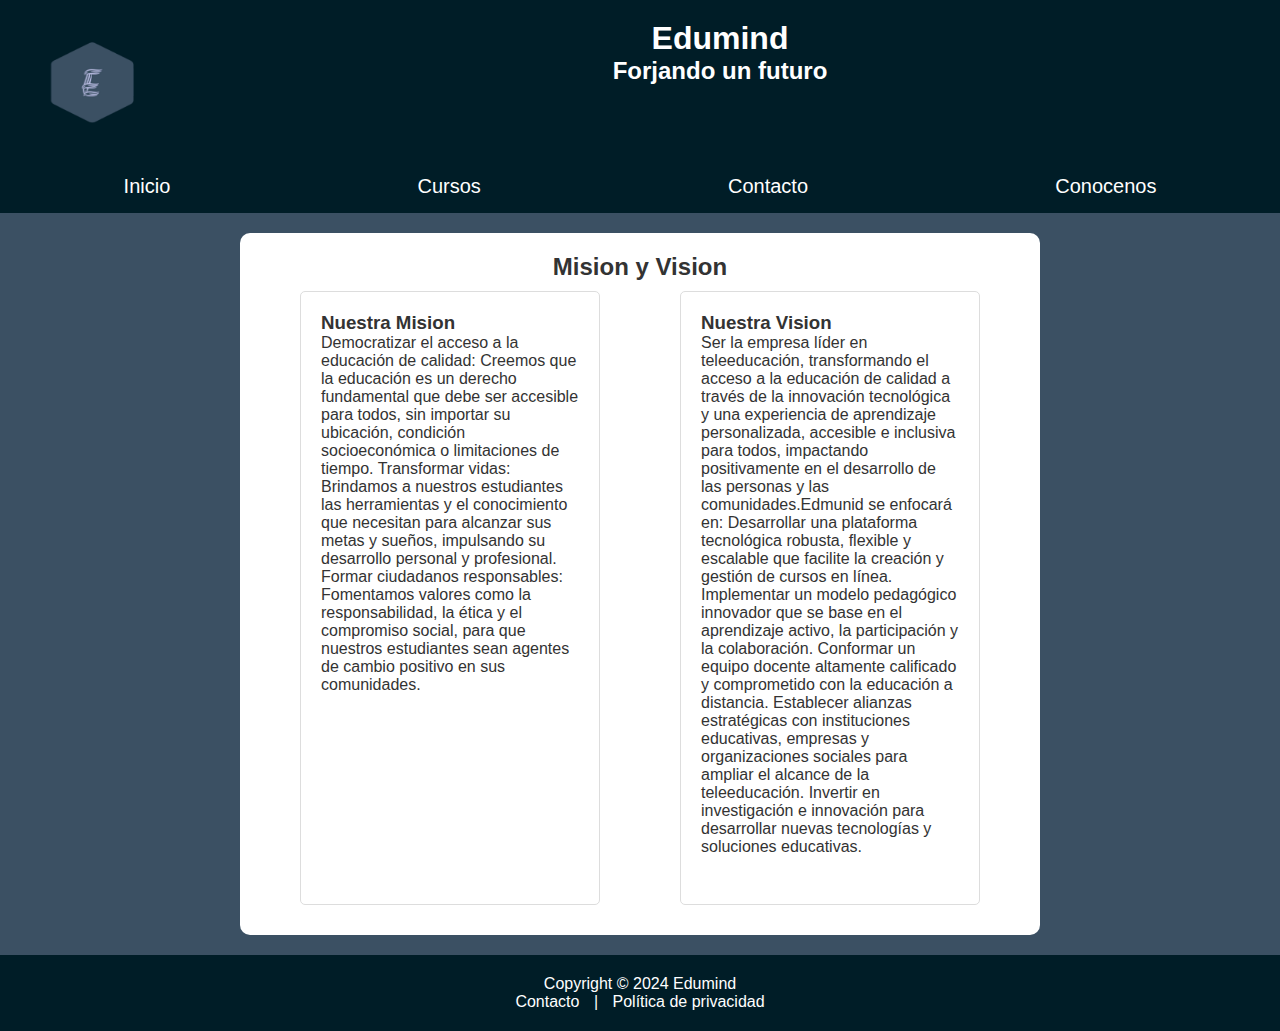
==== Conocenos.html @ e35d8a37 "Add files via upload" ====
<!DOCTYPE html>
<html lang="es">
<head>
  <meta charset="UTF-8">
  <meta name="viewport" content="width=device-width, initial-scale=1.0">
  <title>Conocenos</title>
  <link rel="stylesheet" href="css/stylepag.css">
</head>
<body>
  <header>
    <a href="index.html"><img src="img/logo.png" alt="Edumind"></a>
    <h1>Edumind</h1>
    <h2>Forjando un futuro</h2>
  </header>
  <main>
    <nav>
		<ul class="menu-horizontal">
			<li><a href="index.html">Inicio</a></li>
			<li>
				<a href="#">Cursos</a>	
			</li>
			<li>
				<a href="#">Contacto</a>	
			</li>
			<li><a href="#">Conocenos</a></li>
		</ul>
	</nav>

  <section class="cursos">
    <h2>Mision y Vision</h2>
    <div class="grid-cursos">
      <article class="curso">
        <h3>Nuestra Mision</h3>
        <p>Democratizar el acceso a la educación de calidad: Creemos que la educación es un derecho fundamental que debe ser accesible para todos, sin importar su ubicación, condición socioeconómica o limitaciones de tiempo.
          Transformar vidas: Brindamos a nuestros estudiantes las herramientas y el conocimiento que necesitan para alcanzar sus metas y sueños, impulsando su desarrollo personal y profesional.
          Formar ciudadanos responsables: Fomentamos valores como la responsabilidad, la ética y el compromiso social, para que nuestros estudiantes sean agentes de cambio positivo en sus comunidades.
          </p>
        <br>
      </article>
      <article class="curso">
        <h3>Nuestra Vision</h3>
        <p>Ser la empresa líder en teleeducación, transformando el acceso a la educación de calidad a través de la innovación tecnológica y una experiencia de aprendizaje personalizada, accesible e inclusiva para todos, impactando positivamente en el desarrollo de las personas y las comunidades.Edmunid se enfocará en:
          Desarrollar una plataforma tecnológica robusta, flexible y escalable que facilite la creación y gestión de cursos en línea.
          Implementar un modelo pedagógico innovador que se base en el aprendizaje activo, la participación y la colaboración.
          Conformar un equipo docente altamente calificado y comprometido con la educación a distancia.
          Establecer alianzas estratégicas con instituciones educativas, empresas y organizaciones sociales para ampliar el alcance de la teleeducación.
          Invertir en investigación e innovación para desarrollar nuevas tecnologías y soluciones educativas.
          </p>
        <br>
      </article>
    </div>
  </section>

  </main>
  <footer>
    <p>Copyright &copy; 2024 Edumind</p>
    <a href="#">Contacto</a> | <a href="#">Política de privacidad</a>
  </footer>
</body>
</html>
---- css/stylepag.css ----
* {
    margin: 0;
    padding: 0;
    box-sizing: border-box;
  }
  
  /* Estilos generales */
  body {
    font-family: sans-serif;
    color: #333;
	background-color: #3b5063;
    display: flex;
    flex-direction: column;
    min-height: 100vh;
  }
  
  /* Header */
  header {
    background-color: rgba(0,29,39,255);
    color: #fff;
    padding: 20px;
    text-align: center;
  }
  
  header h1 {
    font-size: 2em;
    margin-top: 0;
  }
  
  header h2 {
    font-size: 1.5em;
    margin-bottom: 0;
  }
  
  header img {
    width: 140px;
    height: 120px;
    float: left;
    margin-right: 20px;
    
  }

nav{
	max-width: 100%;
	margin: ato;
	background-color: rgba(0,29,39,255);
	font-size: 20px;
	
}
.menu-horizontal{
	list-style: none;
	display: flex;
	justify-content: space-around;
}
.menu-horizontal > li > a{
	display: block;
	padding: 15px 20px;
	color: white;
	text-decoration: none;
}
.menu-horizontal > li:hover{
	background-color: #3b5063;
}
.menu-vertical{
	position: absolute;
	display: none;
	list-style: none;
	width: 200px;
	background-color: rgba(0, 0, 0, .5);
}
.menu-horizontal li:hover .menu-vertical{
	display: block;
}
.menu-vertical li:hover{
	background-color: black;
}

.menu-vertical li a{
	display: block;
	color: white;
	text-decoration: none;
	padding: 15px 15px 15px 20px;
}

  /* Sección de cursos */
.cursos {
  background-color: #fff;
  padding: 20px;
  margin: 20px auto;
  max-width: 800px;
  border-radius: 10px;
  text-align: center;
}

.cursos h2 {
  margin-top: 0;
}

.grid-cursos {
  display: flex;
  flex-wrap: wrap;
  justify-content: space-around;
}

.curso {
  width: 300px;
  margin: 10px;
  padding: 20px;
  border: 1px solid #ddd;
  border-radius: 5px;
  text-align: left;
}

.curso h3 {
  margin-top: 0;
}

.curso p {
  margin-bottom: 10px;
}


  /* Footer */
  footer {
    background-color: rgba(0,29,39,255);
    color: #fff;
    padding: 20px;
    text-align: center;
    margin-top: auto;
  }
  
  footer p {
    margin: 0;
  }
  
  footer a {
    color: #fff;
    text-decoration: none;
    margin: 0 10px;
  }
  /* Media queries para dispositivos móviles */
@media (max-width: 768px) {

  .grid-cursos {
    flex-direction: column;
  }
}
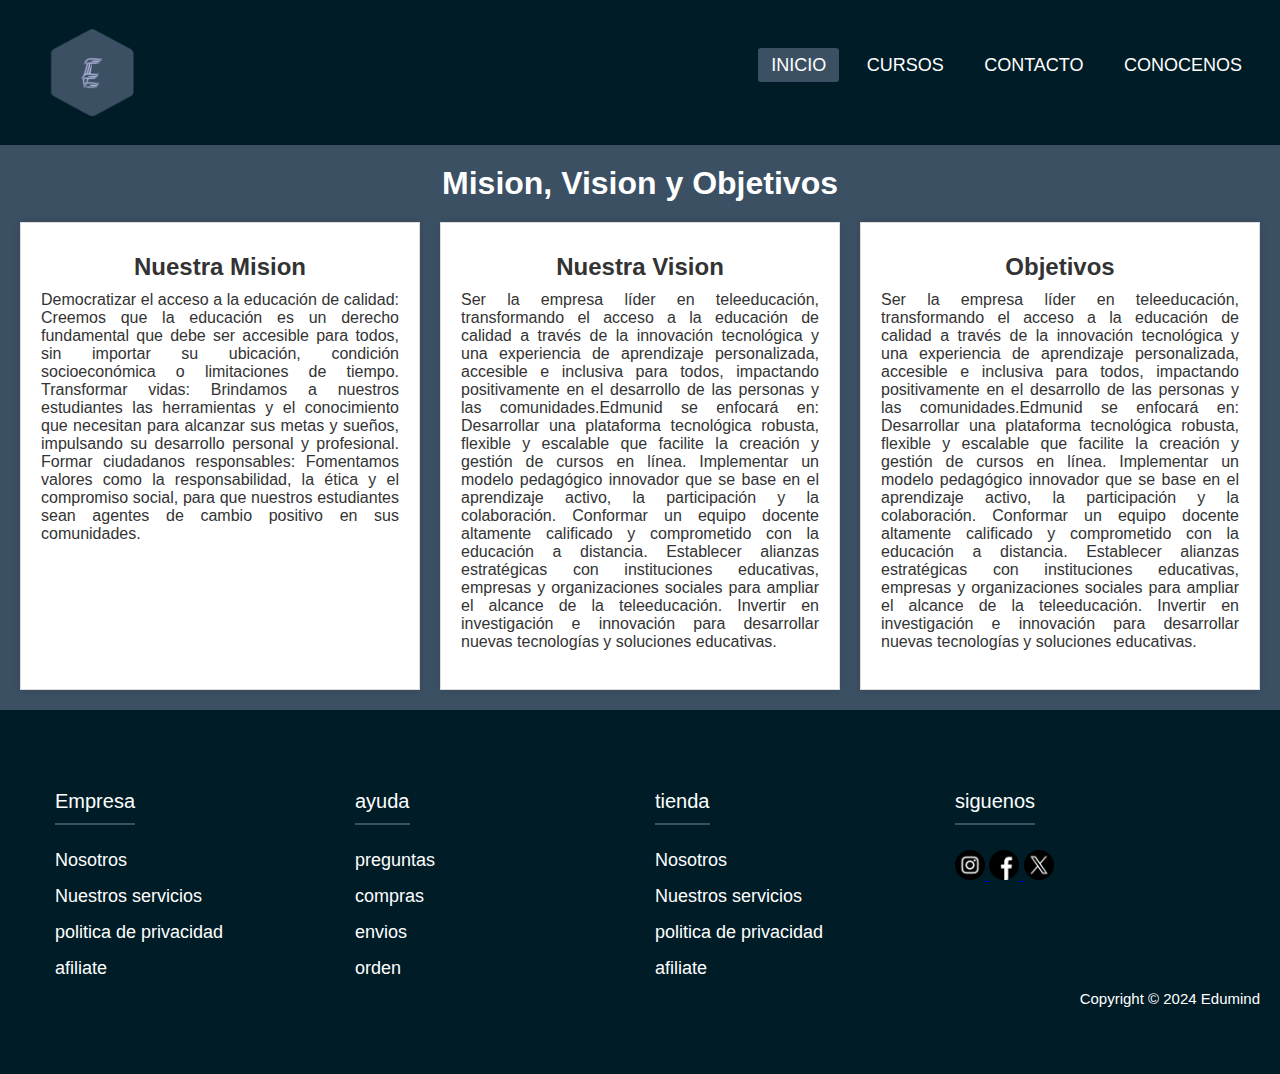
==== commit 0272efb3: "Add files via upload" ====
--- a/Conocenos.html
+++ b/Conocenos.html
@@ -9,27 +9,26 @@
 <body>
   <header>
     <a href="index.html"><img src="img/logo.png" alt="Edumind"></a>
-    <h1>Edumind</h1>
-    <h2>Forjando un futuro</h2>
+   
   </header>
   <main>
     <nav>
-		<ul class="menu-horizontal">
-			<li><a href="index.html">Inicio</a></li>
-			<li>
-				<a href="#">Cursos</a>	
-			</li>
-			<li>
-				<a href="#">Contacto</a>	
-			</li>
-			<li><a href="#">Conocenos</a></li>
-		</ul>
-	</nav>
+      <input type="checkbox" id="check">
+  <label for="check" class="checkbtn">
+  <i class="fas fa-bars"></i>
+  </label>
+      <ul>
+        <li><a href="index.html" class="active" href="#">Inicio</a></li>
+        <li><a href="cursos.html">Cursos</a></li>
+        <li><a href="contacto.html">Contacto</a></li>
+        <li><a href="Conocenos.html">Conocenos</a></li>
+      </ul>
+    </nav>
 
-  <section class="cursos">
-    <h2>Mision y Vision</h2>
-    <div class="grid-cursos">
-      <article class="curso">
+  <section class="informa">
+    <h2>Mision, Vision y Objetivos</h2>
+    <div class="grid-informa">
+      <article class="info">
         <h3>Nuestra Mision</h3>
         <p>Democratizar el acceso a la educación de calidad: Creemos que la educación es un derecho fundamental que debe ser accesible para todos, sin importar su ubicación, condición socioeconómica o limitaciones de tiempo.
           Transformar vidas: Brindamos a nuestros estudiantes las herramientas y el conocimiento que necesitan para alcanzar sus metas y sueños, impulsando su desarrollo personal y profesional.
@@ -37,8 +36,19 @@
           </p>
         <br>
       </article>
-      <article class="curso">
+      <article class="info">
         <h3>Nuestra Vision</h3>
+        <p>Ser la empresa líder en teleeducación, transformando el acceso a la educación de calidad a través de la innovación tecnológica y una experiencia de aprendizaje personalizada, accesible e inclusiva para todos, impactando positivamente en el desarrollo de las personas y las comunidades.Edmunid se enfocará en:
+          Desarrollar una plataforma tecnológica robusta, flexible y escalable que facilite la creación y gestión de cursos en línea.
+          Implementar un modelo pedagógico innovador que se base en el aprendizaje activo, la participación y la colaboración.
+          Conformar un equipo docente altamente calificado y comprometido con la educación a distancia.
+          Establecer alianzas estratégicas con instituciones educativas, empresas y organizaciones sociales para ampliar el alcance de la teleeducación.
+          Invertir en investigación e innovación para desarrollar nuevas tecnologías y soluciones educativas.
+          </p>
+        <br>
+      </article>
+      <article class="info">
+        <h3>Objetivos</h3>
         <p>Ser la empresa líder en teleeducación, transformando el acceso a la educación de calidad a través de la innovación tecnológica y una experiencia de aprendizaje personalizada, accesible e inclusiva para todos, impactando positivamente en el desarrollo de las personas y las comunidades.Edmunid se enfocará en:
           Desarrollar una plataforma tecnológica robusta, flexible y escalable que facilite la creación y gestión de cursos en línea.
           Implementar un modelo pedagógico innovador que se base en el aprendizaje activo, la participación y la colaboración.
@@ -53,8 +63,63 @@
 
   </main>
   <footer>
-    <p>Copyright &copy; 2024 Edumind</p>
-    <a href="#">Contacto</a> | <a href="#">Política de privacidad</a>
+    <footer class="footer">
+
+      <div class="container">
+  
+        <div class="footer-row">
+        
+            <div class="footer-links">
+                <h4>Empresa</h4>
+                <ul>
+                  <li><a href="#">Nosotros</a></li>
+                  <li><a href="#">Nuestros servicios</a></li>
+                  <li><a href="#">politica de privacidad</a></li>
+                  <li><a href="#">afiliate</a></li>
+                </ul>
+            </div>
+            <div class="footer-links">
+              <h4>ayuda</h4>
+              <ul>
+                <li><a href="#">preguntas</a></li>
+                <li><a href="#">compras</a></li>
+                <li><a href="#">envios</a></li>
+                <li><a href="#">orden</a></li>
+              </ul>
+          </div>
+          <div class="footer-links">
+            <h4>tienda</h4>
+            <ul>
+              <li><a href="#">Nosotros</a></li>
+              <li><a href="#">Nuestros servicios</a></li>
+              <li><a href="#">politica de privacidad</a></li>
+              <li><a href="#">afiliate</a></li>
+            </ul>
+        </div>
+        <div class="footer-links">
+          <h4>siguenos</h4>
+          <div class="social-link">
+              <a href="https://www.instagram.com/usuario_instagram" target="_blank" title="Instagram">
+                <img src="img/insta.png" alt="Instagram">
+              </a>
+              <a href="https://www.facebook.com/profile.php?id=61556702572410" target="_blank" title="Facebook">
+                <img src="img/face.png" alt="Facebook">
+              </a>
+              <a href="https://twitter.com/Edumind139920" target="_blank" title="Twitter">
+                <img src="img/x.png" alt="Twitter">
+              </a>
+            
+          </div>
+          <br>
+          <br>
+          <p>Copyright &copy; 2024 Edumind</p>
+      </div>
+     
+        </div>
+     
+      </div>
+  
+    </footer>
   </footer>
 </body>
 </html>--- a/css/stylepag.css
+++ b/css/stylepag.css
@@ -1,147 +1,603 @@
+/* Resetear estilos */
 * {
-    margin: 0;
-    padding: 0;
-    box-sizing: border-box;
-  }
-  
-  /* Estilos generales */
-  body {
-    font-family: sans-serif;
-    color: #333;
-	background-color: #3b5063;
-    display: flex;
-    flex-direction: column;
-    min-height: 100vh;
-  }
-  
-  /* Header */
-  header {
-    background-color: rgba(0,29,39,255);
-    color: #fff;
-    padding: 20px;
+  margin: 0;
+  padding: 0;
+  box-sizing: border-box;
+}
+
+/* Estilos generales */
+body {
+  font-family: sans-serif;
+  color: #333;
+background-color: #3b5063;
+}
+
+/* Header */
+header {
+  background-color: rgba(0,29,39,255);
+  color: #fff;
+  padding: 20px;
+  text-align: center;
+  min-width: 100%;
+  height: 100px;
+  
+}
+
+
+header img {
+  width: 140px;
+  height: 130px;
+  float: left;
+  margin-right: 10px;
+  margin-top: -15px;
+  
+  
+  
+}
+.botones {
+  display: flex;
+  justify-content: center;
+  margin-left: 60%;
+  width: 40px;
+  
+  
+
+}
+button {
+  padding: 10px 20px;
+  margin: 5px;
+  border: 1px solid #ccc;
+  border-radius: 5px;
+  cursor: pointer;
+background-color: #3b5063;
+color: #fff;
+ 
+}
+
+button:hover {
+  background-color: rgba(0,29,39,255);
+}
+
+
+nav{
+background: rgba(0,29,39,255);
+height: 80px;
+width: 100%;
+max-width: 100%;
+z-index: 10;
+margin-top: -35px;
+margin-right: 20px;
+
+}
+
+nav ul{
+float: right;
+margin-right: 20px;
+z-index: 10;
+margin-top: -40px;
+}
+nav ul li{
+display: inline-block;
+line-height: 80px;
+margin: 0 5px;
+}
+nav ul li a{
+color: #fff;
+font-size: 18px;
+padding: 7px 13px;
+border-radius: 3px;
+text-transform: uppercase;
+text-decoration: none;
+
+}
+li a.active, li a:hover{
+background:#3b5063;
+transition: .5s;
+}
+.checkbtn{
+font-size: 30px;
+color: #fff;
+float: right;
+line-height: 80px;
+margin-right: 40px;
+cursor: pointer;
+display: none;
+
+}
+#check{
+display: none;
+}
+
+@media (max-width: 952px){
+.enlace{
+    padding-left: 20px;
+}
+nav ul li a{
+    font-size: 16px;
+}
+}
+
+@media (max-width: 858px){
+.checkbtn{
+    display: block;
+}
+ul{
+    position: fixed;
+    width: 100%;
+    height: 100vh;
+    background:#2c3e50;
+    top: 80px;
+    left: -100%;
     text-align: center;
-  }
-  
-  header h1 {
-    font-size: 2em;
-    margin-top: 0;
-  }
-  
-  header h2 {
-    font-size: 1.5em;
-    margin-bottom: 0;
-  }
-  
-  header img {
-    width: 140px;
-    height: 120px;
-    float: left;
-    margin-right: 20px;
-    
-  }
-
+    transition: all .5s;
+}
+nav ul li{
+    display: block;
+    margin: 50px 0;
+    line-height: 30px;
+}
+nav ul li a{
+    font-size: 20px;
+}
+li a:hover, li a.active{
+    background: none;
+    color: red;
+}
+#check:checked ~ ul{
+    left:0;
+}
+}
+/*
 nav{
-	max-width: 100%;
-	margin: ato;
-	background-color: rgba(0,29,39,255);
-	font-size: 20px;
-	
+max-width: 30%;
+margin-top: 50px;
+background-color: rgba(0,29,39,255);
+font-size: 18px;
+
+
 }
 .menu-horizontal{
-	list-style: none;
-	display: flex;
-	justify-content: space-around;
+list-style: none;
+display: flex;
+
 }
 .menu-horizontal > li > a{
-	display: block;
-	padding: 15px 20px;
-	color: white;
-	text-decoration: none;
+display: block;
+padding: 15px 20px;
+color: white;
+text-decoration: none;
 }
 .menu-horizontal > li:hover{
-	background-color: #3b5063;
-}
-.menu-vertical{
-	position: absolute;
-	display: none;
-	list-style: none;
-	width: 200px;
-	background-color: rgba(0, 0, 0, .5);
-}
-.menu-horizontal li:hover .menu-vertical{
-	display: block;
-}
-.menu-vertical li:hover{
-	background-color: black;
-}
-
-.menu-vertical li a{
-	display: block;
-	color: white;
-	text-decoration: none;
-	padding: 15px 15px 15px 20px;
-}
-
-  /* Sección de cursos */
-.cursos {
-  background-color: #fff;
-  padding: 20px;
-  margin: 20px auto;
-  max-width: 800px;
-  border-radius: 10px;
-  text-align: center;
-}
-
-.cursos h2 {
-  margin-top: 0;
-}
-
-.grid-cursos {
+background-color: #3b5063;
+}
+
+.menu-horizontal li:hover {
+display: block;
+}
+*/
+/* Banner */
+.banner {
+  position: relative;
+  height: 480px;
+  overflow: hidden;
+  max-width: 100%;
+  margin: auto;
+ 
+
+}
+
+.banner img {
+  max-width: 100%;
+  width: 100%;
+  height: 100%;
+  object-fit: cover;
+  
+  margin-right: 20px;
+}
+
+/* que esperar*/
+
+.seccion-edumind {
+  background-color: #e4e4e4;
+  padding: 40px 0;
+  text-align: justify;
+  
+}
+
+.contenedor {
+  width: 100%;
+  max-width: 1200px;
+  margin: 0 auto;
+  
+  
+}
+
+.titulo-seccion {
+  text-align: center;
+  margin-bottom: 40px;
+  
+}
+
+.titulo-seccion h2 {
+  font-size: 24px;
+  font-weight: 700;
+  color: #333;
+  
+}
+
+.informacion-seccion {
   display: flex;
   flex-wrap: wrap;
-  justify-content: space-around;
+  
+}
+
+.fila {
+  display: flex;
+  width: 100%;
+  margin-bottom: 40px;
+  
+}
+
+.columna {
+  width: 50%;
+  padding: 0 20px;
+  
+}
+
+.icono {
+  font-size: 48px;
+  margin-bottom: 20px;
+  color: #000;
+}
+
+.columna h3 {
+  font-size: 18px;
+  font-weight: 700;
+  color: #333;
+  margin-bottom: 10px;
+}
+
+.columna p {
+  font-size: 16px;
+  color: #666;
+  line-height: 1.5;
+}
+  @media (max-width: 768px) {
+      .fila {
+        flex-direction: column;
+      }
+    
+      .columna {
+        width: 100%;
+      }
+    }
+    
+
+/*Informacion*/
+
+.informa {
+  padding: 20px;
+}
+
+.informa h2 {
+  text-align: center;
+  font-size: 2em;
+  margin-bottom: 20px;
+  color: #fff;
+}
+
+.grid-informa {
+  display: grid;
+  grid-template-columns: repeat(3, 1fr);
+  gap: 20px;
+}
+
+.info {
+  background-color: #fff;
+  border: 1px solid #ddd;
+  box-shadow: 0 0 10px rgba(0,0,0,0.1);
+  padding: 20px;
+  text-align: justify;
+}
+
+.info h3 {
+  font-size: 1.5em;
+  margin: 10px 0;
+  text-align: center;
+}
+
+.info p {
+  font-size: 1em;
+  margin: 0;
+}
+
+.info a {
+  background-color: #0073b7;
+  color: #fff;
+  padding: 10px 20px;
+  border-radius: 5px;
+  text-decoration: none;
+  margin-top: 10px;
+}
+
+.articulos p{
+  color: #ffffff;
+}
+
+
+
+.articulos {
+  padding: 20px 0;
+}
+
+.articulos ul {
+  list-style: none;
+  padding: 0;
+  color: #ffffff;
+}
+
+.articulos ul li {
+  margin: 10px 0;
+}
+
+
+
+
+
+
+/* Cursos */
+.cursos {
+  padding: 20px;
+}
+
+.cursos h2 {
+  text-align: center;
+  font-size: 2em;
+  margin-bottom: 20px;
+  color: #fff;
+}
+
+.grid-cursos {
+  display: grid;
+  grid-template-columns: repeat(3, 1fr);
+  gap: 20px;
 }
 
 .curso {
-  width: 300px;
-  margin: 10px;
+  background-color: #fff;
+  border: 1px solid #ddd;
+  box-shadow: 0 0 10px rgba(0,0,0,0.1);
   padding: 20px;
+  text-align: center;
+}
+
+.curso img {
+  width: 100%;
+  height: 150px;
+  object-fit: cover;
+  margin-bottom: 10px;
+}
+
+.curso h3 {
+  font-size: 1.5em;
+  margin: 10px 0;
+}
+
+.curso p {
+  font-size: 1em;
+  margin: 0;
+}
+
+.curso a {
+  background-color: #0073b7;
+  color: #fff;
+  padding: 10px 20px;
+  border-radius: 5px;
+  text-decoration: none;
+  margin-top: 10px;
+}
+
+.articulos p{
+  color: #ffffff;
+}
+
+
+
+.articulos {
+  padding: 20px 0;
+}
+
+.articulos ul {
+  list-style: none;
+  padding: 0;
+  color: #ffffff;
+}
+
+.articulos ul li {
+  margin: 10px 0;
+}
+
+/* Testimonios */
+.testimonios {
+  padding: 20px;
+  background-color: #f7f7f7;
+}
+
+.testimonios h2 {
+  text-align: center;
+  font-size: 2em;
+  margin-bottom: 20px;
+}
+
+.grid-testimonios {
+  display: grid;
+  grid-template-columns: repeat(2, 1fr);
+  gap: 20px;
+}
+
+.testimonio {
+  background-color: #fff;
   border: 1px solid #ddd;
-  border-radius: 5px;
-  text-align: left;
-}
-
-.curso h3 {
-  margin-top: 0;
-}
-
-.curso p {
+  box-shadow: 0 0 10px rgba(0,0,0,0.1);
+  padding: 20px;
+}
+
+.testimonio p {
+  font-size: 1em;
+  margin: 0;
+}
+
+.testimonio strong {
+  font-weight: bold;
+  margin-top: 10px;
+}
+
+/* unete*/
+
+.seccion-cursos {
+  padding: 40px 20px;
+  background-color: #e4e4e4;
+  text-align: center;
+}
+
+.seccion-cursos h2 {
+  font-size: 24px;
+  font-weight: bold;
   margin-bottom: 10px;
 }
 
-
-  /* Footer */
-  footer {
-    background-color: rgba(0,29,39,255);
-    color: #fff;
-    padding: 20px;
+.seccion-cursos p {
+  font-size: 16px;
+  margin-bottom: 40px;
+}
+
+.seccion-cursos .miembros {
+  display: flex;
+  justify-content: center;
+  margin-bottom: 40px;
+}
+
+.seccion-cursos .miembros img {
+  width: 100px;
+  height: 100px;
+  border-radius: 50%;
+  margin: 0 10px;
+}
+
+.seccion-cursos h3 {
+  font-size: 20px;
+  font-weight: bold;
+  margin-bottom: 20px;
+}
+
+.seccion-cursos .patrocinadores {
+  display: flex;
+  justify-content: center;
+}
+
+.seccion-cursos .patrocinadores img {
+  width: 150px;
+  height: 150px;
+  margin: 0 10px;
+}
+
+.seccion-cursos a {
+  display: block;
+  margin: 40px auto;
+  padding: 10px 20px;
+  font-size: 18px;
+  font-weight: bold;
+  border: 1px solid #3b5063;
+  text-decoration: none;
+  color: #000;
+}
+
+.seccion-cursos a:hover {
+  background-color: rgba(0,29,39,255);
+  color: #fff;
+}
+
+
+/* Footer */
+.container{
+  max-width: 1200px;
+  margin: 0 auto;
+}
+.footer {
+background-color: rgba(0,29,39,255);
+padding: 80px 0;
+
+}
+.footer-row {
+display: flex;
+flex-wrap: wrap;
+}
+.footer-links {
+width: 25%;
+padding: 0 15px;
+}
+.footer-links h4 {
+font-size: 20px;
+color: #ffffff;
+margin-bottom: 25px;
+font-weight: 500;
+border-bottom: 2px solid #3b5063;
+padding-bottom: 10px;
+display: inline-block;
+}
+.footer-links ul li a {
+font-size: 18px;
+text-decoration: none;
+color: #ffffff;
+display: block;
+margin-bottom: 15px;
+transition: all .3s ease;
+list-style-type: none;
+}
+
+.footer-links ul li a:hover {
+color: #ffffff;
+padding-left: 6px;
+}
+
+.footer p {
+color: #ffffff;
+font-size: 15px;
+  position: absolute;
+    bottom: 75%px;
+    right: 20px;
+    margin: auto;
     text-align: center;
-    margin-top: auto;
+    margin-top: 70px;
+  
+  
+}
+
+.footer img {
+width: 30px;
+height: 30px;
+}
+.footer ul li {
+list-style-type: none;
+}
+
+@media(max-width:800px) {
+.footer-row{
+  text-align: center;
+}
+.footer-links{
+  width: 100%;
+  margin-bottom: 30px;
+}
+}
+
+ /* Media queries para dispositivos móviles */
+ @media (max-width: 768px) {
+  .grid-cursos {
+    grid-template-columns: repeat(1, 1fr);
   }
-  
-  footer p {
-    margin: 0;
+
+  .grid-testimonios {
+    grid-template-columns: repeat(1, 1fr);
   }
-  
-  footer a {
-    color: #fff;
-    text-decoration: none;
-    margin: 0 10px;
-  }
-  /* Media queries para dispositivos móviles */
-@media (max-width: 768px) {
-
-  .grid-cursos {
-    flex-direction: column;
-  }
-}+}
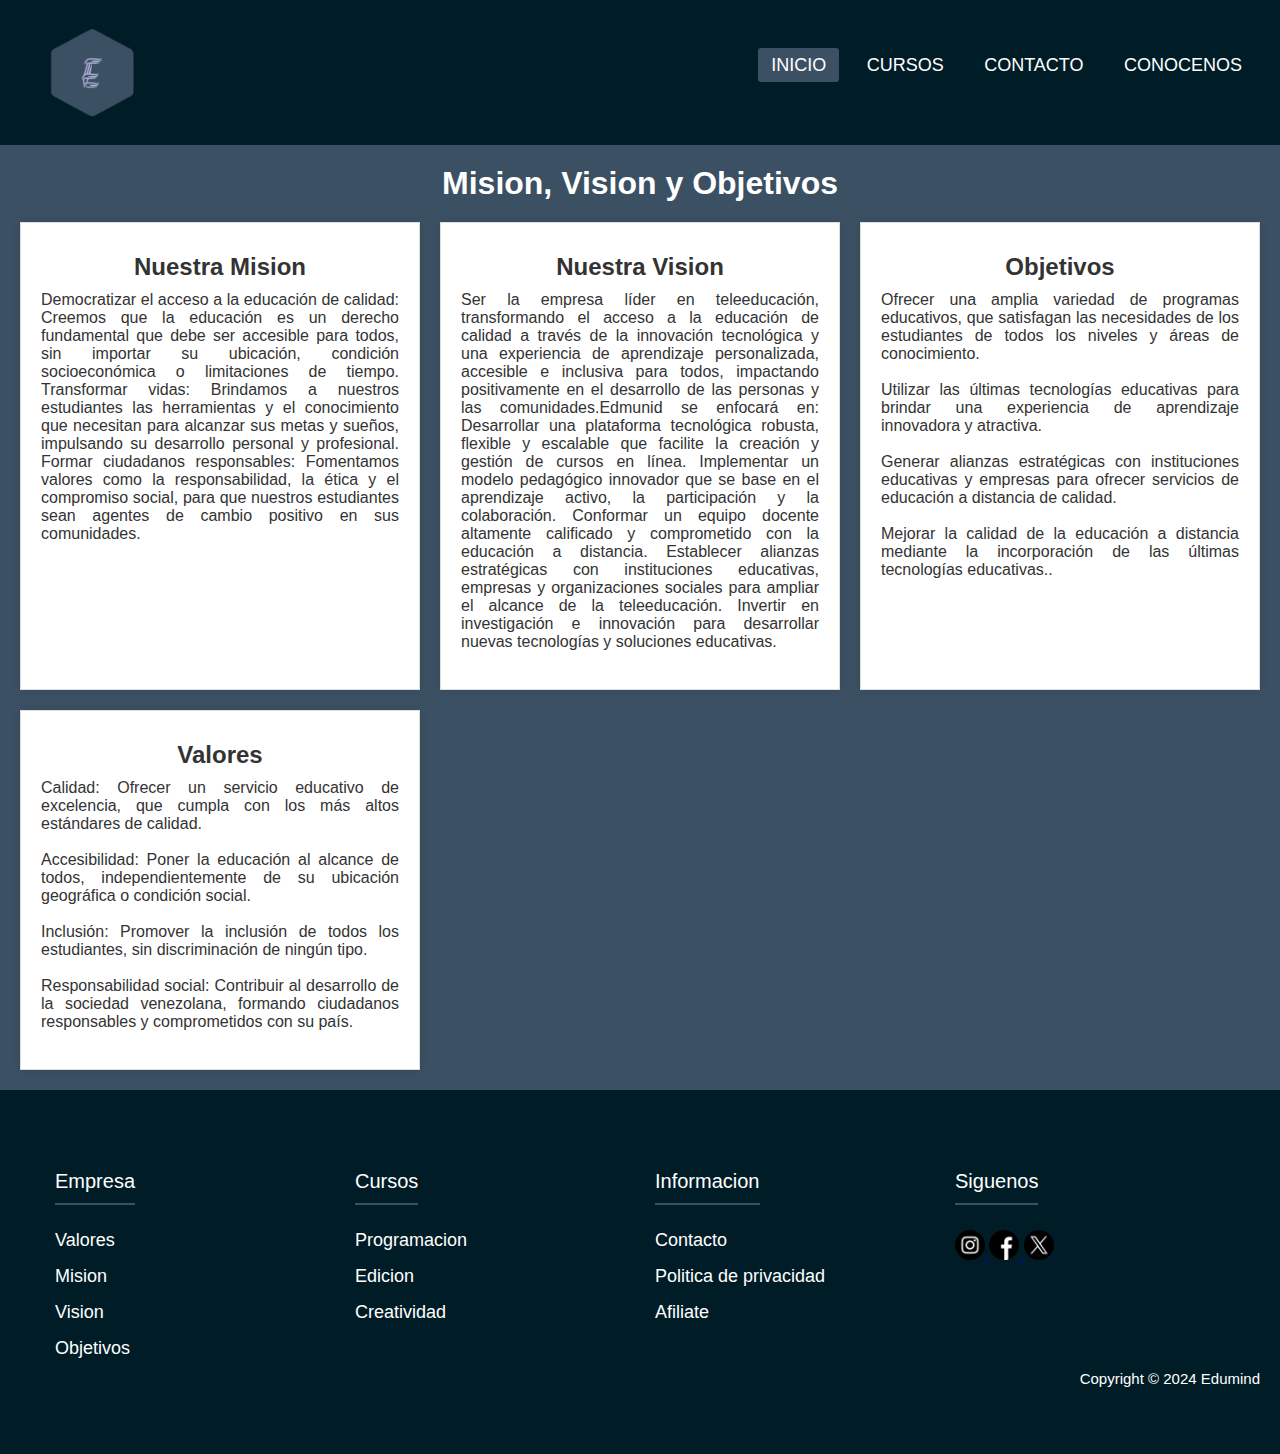
==== commit ec93ef29: "Add files via upload" ====
--- a/Conocenos.html
+++ b/Conocenos.html
@@ -5,6 +5,7 @@
   <meta name="viewport" content="width=device-width, initial-scale=1.0">
   <title>Conocenos</title>
   <link rel="stylesheet" href="css/stylepag.css">
+  <link href="https://cdnjs.cloudflare.com/ajax/libs/font-awesome/5.13.0/css/all.min.css" rel="stylesheet">
 </head>
 <body>
   <header>
@@ -49,12 +50,36 @@
       </article>
       <article class="info">
         <h3>Objetivos</h3>
-        <p>Ser la empresa líder en teleeducación, transformando el acceso a la educación de calidad a través de la innovación tecnológica y una experiencia de aprendizaje personalizada, accesible e inclusiva para todos, impactando positivamente en el desarrollo de las personas y las comunidades.Edmunid se enfocará en:
-          Desarrollar una plataforma tecnológica robusta, flexible y escalable que facilite la creación y gestión de cursos en línea.
-          Implementar un modelo pedagógico innovador que se base en el aprendizaje activo, la participación y la colaboración.
-          Conformar un equipo docente altamente calificado y comprometido con la educación a distancia.
-          Establecer alianzas estratégicas con instituciones educativas, empresas y organizaciones sociales para ampliar el alcance de la teleeducación.
-          Invertir en investigación e innovación para desarrollar nuevas tecnologías y soluciones educativas.
+        <p>Ofrecer una amplia variedad de programas educativos, que
+          satisfagan las necesidades de los estudiantes de todos los niveles
+          y áreas de conocimiento.</p>
+          <br>
+          <p>Utilizar las últimas tecnologías educativas para brindar una
+          experiencia de aprendizaje innovadora y atractiva.</p>
+          <br>
+          <p>Generar alianzas estratégicas con instituciones educativas y
+          empresas para ofrecer servicios de educación a distancia de
+          calidad. </p>
+          <br>
+          <p> Mejorar la calidad de la educación a distancia mediante la
+          incorporación de las últimas tecnologías educativas.. </p>
+          </p>
+        <br>
+      </article>
+      <article class="info">
+        <h3>Valores</h3>
+        <p>Calidad: Ofrecer un servicio educativo de excelencia, que cumpla
+          con los más altos estándares de calidad.</p>
+          <br>
+          <p>Accesibilidad: Poner la educación al alcance de todos,
+            independientemente de su ubicación geográfica o condición social.</p>
+          <br>
+          <p>Inclusión: Promover la inclusión de todos los estudiantes, sin
+            discriminación de ningún tipo. </p>
+          <br>
+          <p> Responsabilidad social: Contribuir al desarrollo de la sociedad
+            venezolana, formando ciudadanos responsables y comprometidos
+            con su país. </p>
           </p>
         <br>
       </article>
@@ -72,34 +97,32 @@
             <div class="footer-links">
                 <h4>Empresa</h4>
                 <ul>
-                  <li><a href="#">Nosotros</a></li>
-                  <li><a href="#">Nuestros servicios</a></li>
-                  <li><a href="#">politica de privacidad</a></li>
-                  <li><a href="#">afiliate</a></li>
+                  <li><a href="Conocenos.html">Valores</a></li>
+                  <li><a href="conocenos.html">Mision</a></li>
+                  <li><a href="Conocenos.html">Vision</a></li>
+                  <li><a href="Conocenos.html">Objetivos</a></li>
                 </ul>
             </div>
             <div class="footer-links">
-              <h4>ayuda</h4>
+              <h4>Cursos</h4>
               <ul>
-                <li><a href="#">preguntas</a></li>
-                <li><a href="#">compras</a></li>
-                <li><a href="#">envios</a></li>
-                <li><a href="#">orden</a></li>
+                 <li><a href="cursos.html">Programacion</a></li>
+                 <li><a href="cursos.html">Edicion</a></li>
+                 <li><a href="cursos.html">Creatividad</a></li>
               </ul>
           </div>
           <div class="footer-links">
-            <h4>tienda</h4>
+            <h4>Informacion</h4>
             <ul>
-              <li><a href="#">Nosotros</a></li>
-              <li><a href="#">Nuestros servicios</a></li>
-              <li><a href="#">politica de privacidad</a></li>
-              <li><a href="#">afiliate</a></li>
+              <li><a href="contacto.html">Contacto</a></li>
+            <li><a href="contacto.html">Politica de privacidad</a></li>
+            <li><a href="#">Afiliate</a></li>
             </ul>
         </div>
         <div class="footer-links">
-          <h4>siguenos</h4>
+          <h4>Siguenos</h4>
           <div class="social-link">
-              <a href="https://www.instagram.com/usuario_instagram" target="_blank" title="Instagram">
+              <a href="https://www.instagram.com/eduminddigital" target="_blank" title="Instagram">
                 <img src="img/insta.png" alt="Instagram">
               </a>
               <a href="https://www.facebook.com/profile.php?id=61556702572410" target="_blank" title="Facebook">
--- a/css/stylepag.css
+++ b/css/stylepag.css
@@ -292,6 +292,7 @@
   gap: 20px;
 }
 
+
 .info {
   background-color: #fff;
   border: 1px solid #ddd;
@@ -342,10 +343,123 @@
 
 
 
-
+/*contacto*/
+
+.contactos {
+  padding: 20px;
+
+}
+
+.contactos h2 {
+  text-align: center;
+  font-size: 2em;
+  margin-bottom: 20px;
+  color: #fff;
+  
+}
+
+.grid-contactos {
+  display: grid;
+  grid-template-columns: repeat(2, 2fr);
+  gap: 20px;
+  margin-left: 200px;
+  
+  
+}
+
+.contacto {
+  background-color: #fff;
+  border: 1px solid #ddd;
+  box-shadow: 0 0 10px rgba(0,0,0,0.1);
+  padding: 20px;
+  text-align: justify;
+  
+}
+
+
+.contacto h3 {
+  font-size: 1.5em;
+  margin: 10px 0;
+}
+
+.contacto p {
+  font-size: 1em;
+  margin: 0;
+}
+
+.contacto a {
+  background-color: #0073b7;
+  color: #fff;
+  padding: 10px 20px;
+  border-radius: 5px;
+  text-decoration: none;
+  margin-top: 10px;
+  margin: auto;
+}
+
+.grid-contactos2 {
+  display: grid;
+  grid-template-columns: repeat(2, 2fr);
+  gap: 20px;
+  
+  
+}
+
+.contacto2 {
+  background-color: #fff;
+  border: 1px solid #ddd;
+  box-shadow: 0 0 10px rgba(0,0,0,0.1);
+  padding: 20px;
+  text-align: justify;
+  
+}
+
+
+.contacto2 h3 {
+  font-size: 1.5em;
+  margin: 10px 0;
+}
+
+.contacto2 p {
+  font-size: 1em;
+  margin: 0;
+  text-align: justify;
+}
+
+.contacto2 a {
+  background-color: #0073b7;
+  color: #fff;
+  padding: 10px 20px;
+  border-radius: 5px;
+  text-decoration: none;
+  margin-top: 10px;
+  
+}
+
+.articulos p{
+  color: #ffffff;
+}
+
+
+
+.articulos {
+  padding: 20px 0;
+}
+
+.articulos ul {
+  list-style: none;
+  padding: 0;
+  color: #ffffff;
+}
+
+.articulos ul li {
+  margin: 10px 0;
+}
 
 
 /* Cursos */
+
+
 .cursos {
   padding: 20px;
 }
